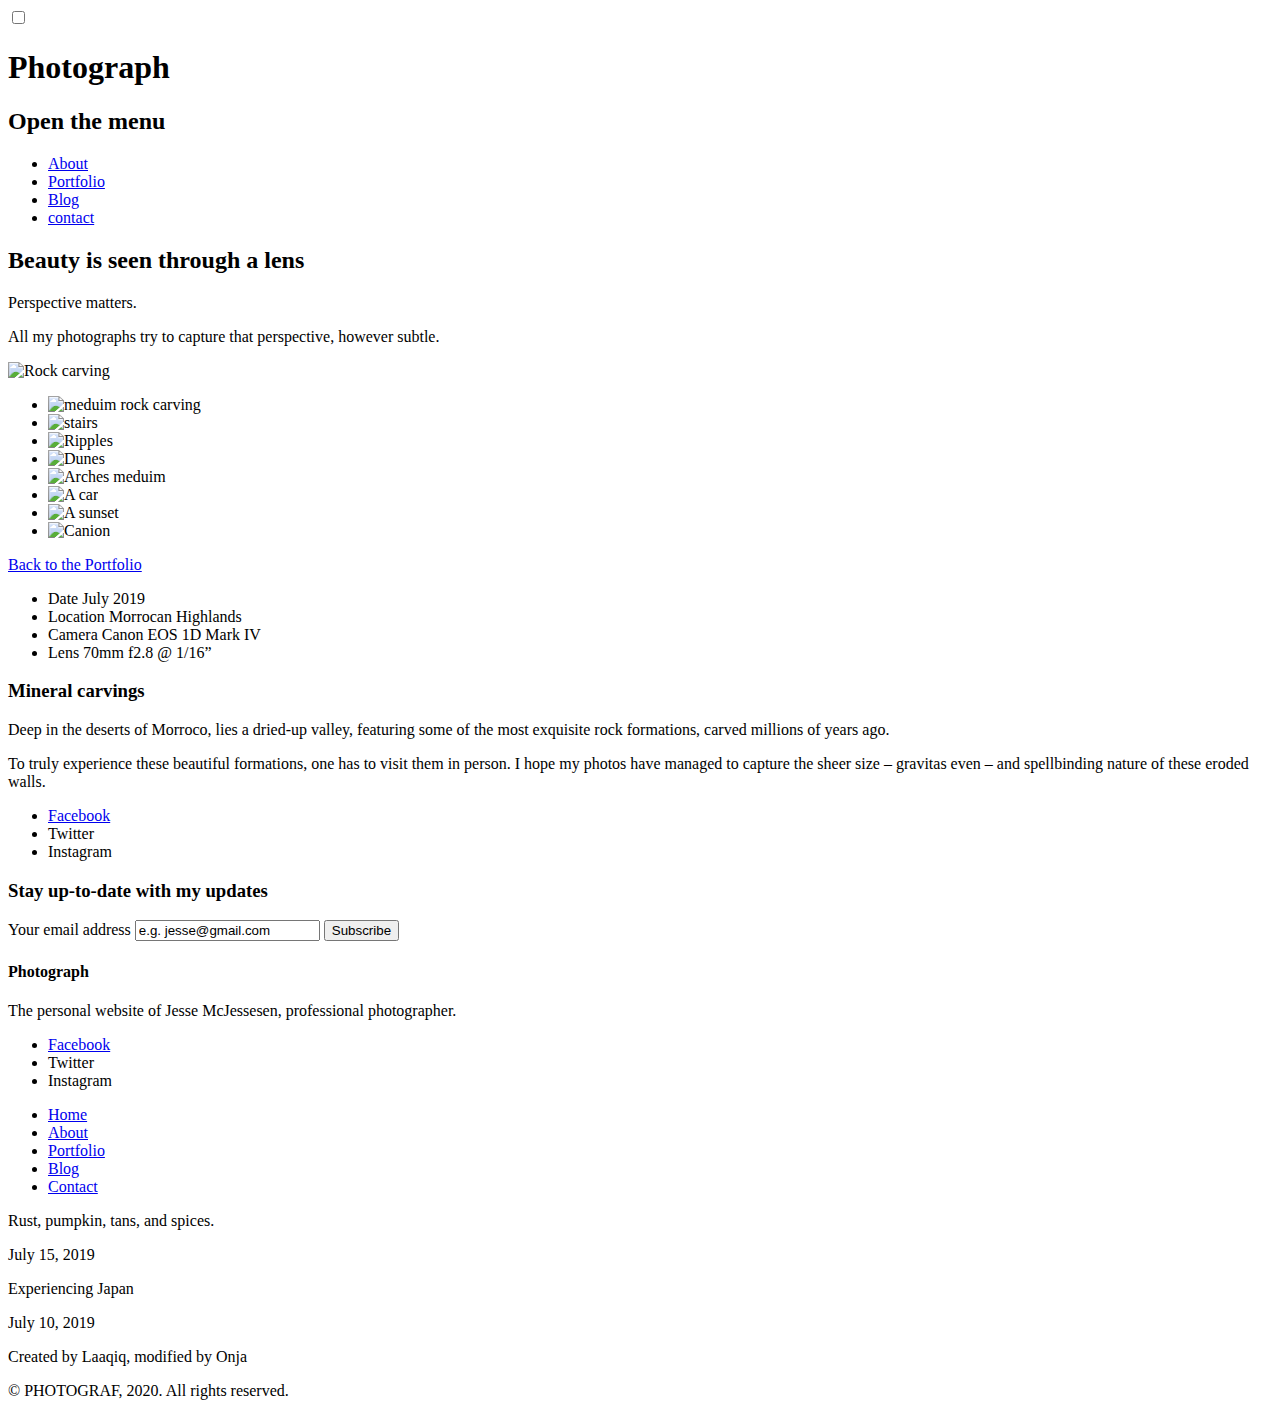
==== index.html @ 86ddbd5a "Put the html contents in order to build the photograph website" ====
<!DOCTYPE html>
<html lang="en">

<head>
  <meta charset="UTF-8">
  <meta name="viewport" content="width=device-width, initial-scale=1.0">
  <link rel="stylesheet" href="webroot/css/index.css">
  <title>Front end finals</title>
</head>

<body>
  <input type="checkbox" id="Checkbox_menu" class="Checkbox_menu">
  <header>
    <div class=" container header-container">
      <h1 class="heading1">Photograph</h1>
      <nav class="navigation">
        <h2 class="header-heading2">
          <label for="menu-checkbox" class="icon icon-menu">
            <span class="header-menu">Open the menu</span>
          </label>
        </h2>
        <ul class="list header-list">
          <li class="items header-items"><a class="link headr_link" href="/about">About</a></li>
          <li class="items header-items"><a class="link headr_link" href="/potfolio">Portfolio</a></li>
          <li class="items header-items"><a class="link headr_link" href="/blog">Blog</a></li>
          <li class="items header-items"><a class="link headr_link" href="/contact">contact</a></li>
        </ul>
      </nav>
    </div>
  </header>
  <main>
    <header class="mastheader">
      <div class="container mastheader-container">
        <div class="contents-wrapper">
          <h2>Beauty is seen through a lens</h2>
          <p>Perspective matters.</p>
          <p>All my photographs try to capture that perspective, however subtle.</p>
        </div>
        <div class="picture-container">
          <div class="large-img-wrapper">
            <img class="large-image" src="./images/rock_carvings_lg.jpg" alt="Rock carving">
          </div>
           <ul class="list images-list">
            <li class="items images-items">
              <img src="./images/rock_carvings_md.jpg" alt="meduim rock carving">
            </li>
            <li class="items images-items">
              <img src="./images/stairs_md.jpg" alt="stairs">
            </li>
            <li class="items images-items">
              <img src="./images/ripples_md.jpg" alt="Ripples">
            </li>
            <li class="items images-items">
              <img src="./images/dunes_md.jpg" alt="Dunes">
            </li>
            <li class="items images-items">
              <img src="./images/arches_md.jpg" alt="Arches meduim">
            </li>
            <li class="items images-items">
              <img src="./images/car_md.jpg" alt="A car">
            </li>
            <li class="items images-items">
              <img src="./images/sunset_md.jpg" alt="A sunset">
            </li>
            <li class="items images-items">
              <img src="./images/canyon_md.jpg" alt="Canion">
            </li>
          </ul>
        </div>
        <p class="link-container"><a class="link link-path" href="/back-to-the-portfolio">Back to the Portfolio</a></p>
      </div>
    </header>
    <article class="feature">
      <div class="container features-container">
        <nav class="navigation features-navigation">
          <ul class="list features-list">
            <li class="items features-items">
              <span class="span-title">Date</span>
              <span class="span-desc">July 2019</span>
            </li>
            <li class="items features-items">
              <span class="span-title">Location</span>
              <span class="span-desc">Morrocan Highlands</span>
            </li>
            <li class="items features-items">
              <span class="span-title">Camera</span>
              <span class="span-desc">Canon EOS 1D Mark IV</span>
            </li>
            <li class="items features-items">
              <span class="span-title">Lens</span>
              <span class="span-desc">70mm f2.8 @ 1/16”</span>
            </li>
          </ul>
        </nav>
        <div class="contents--wrapper">
          <h3 class="heading3 feature-heading3">
            Mineral carvings
          </h3>
          </header>
          <p class="summary">
            Deep in the deserts of Morroco, lies a dried-up valley, featuring some of the most exquisite rock
            formations, carved millions of years ago.
          </p>
          <p class="desc">To truly experience these beautiful formations, one has to visit them in person. I hope my
            photos have managed to capture the sheer size – gravitas even – and spellbinding nature of these eroded
            walls.</p>
        </div>
        <nav class="navigation navigation-icons">
          <ul class="list list-icons">
            <li class="items items-icons"><a class="link link-icons" href="/facebook">Facebook</a></li>
            <li class="items items-icons"><a class="link link-icons" href="/twitter"></a>Twitter</li>
            <li class="items items-icons"><a class="link link-icons" href="Instagram"></a>Instagram</li>
          </ul>
        </nav>
      </div>
    </article>
    <article class="newsletter">
      <div class="container newsletter-container">
        <div class="newsletter-contents-wrapper">
          <h3 class="heading3 heading3-newsletter">Stay up-to-date
            with my updates</h3>
          <form action="contact" class="form">
            <label for="email" class="email-label">Your email address</label>
            <input type="text" value="e.g. jesse@gmail.com" id="email" class="email-input">
            <button class="submit" class="subscribe-form"> Subscribe</button>
          </form>  
        </div>
        <div class="photograph-wrapper">
           <h4 class="heading4">Photograph</h4>
           <p class="photograph-desc">The personal website of Jesse McJessesen, professional photographer.</p>
           <nav class="navigation navigation-icons">
            <ul class="list list-icons">
              <li class="items items-icons"><a class="link link-icons" href="/facebook">Facebook</a></li>
              <li class="items items-icons"><a class="link link-icons" href="/twitter"></a>Twitter</li>
              <li class="items items-icons"><a class="link link-icons" href="Instagram"></a>Instagram</li>
            </ul>
          </nav>
        </div>
        <nav class="navigation navigation-history">
          <ul class="list list-history">
            <li class="items items-history"><a class="link link-history" href="/">Home</a></li>
            <li class="items items-history"><a class="link link-history" href="/about">About</a></li>
            <li class="items items-history"><a class="link link-history" href="/portfolio">Portfolio</a></li>
            <li class="items items-history"><a class="link link-history" href="/blog">Blog</a></li>
            <li class="items items-history"><a class="link link-history" href="/contact">Contact</a></li>
          </ul>
        </nav>
        <div class="profile-container">
          <div class="profile profile-contents-first">
            <p class="profile-desc">Rust, pumpkin, tans, and spices.</p>
            <span class="profile-date">July 15, 2019</span>
          </div>
          <div class="profile profile-contents-sec">
            <p class="profile-desc">Experiencing Japan</p>
            <span class="profile-date">July 10, 2019</span>
          </div>
        </div>
      </div>
    </article>
  </main>
  <footer>
    <p class="footer-desc">Created by Laaqiq, modified by Onja</p>
    <p class="copy-write">© PHOTOGRAF, 2020. All rights reserved.</p>
  </footer>
</body>

</html>
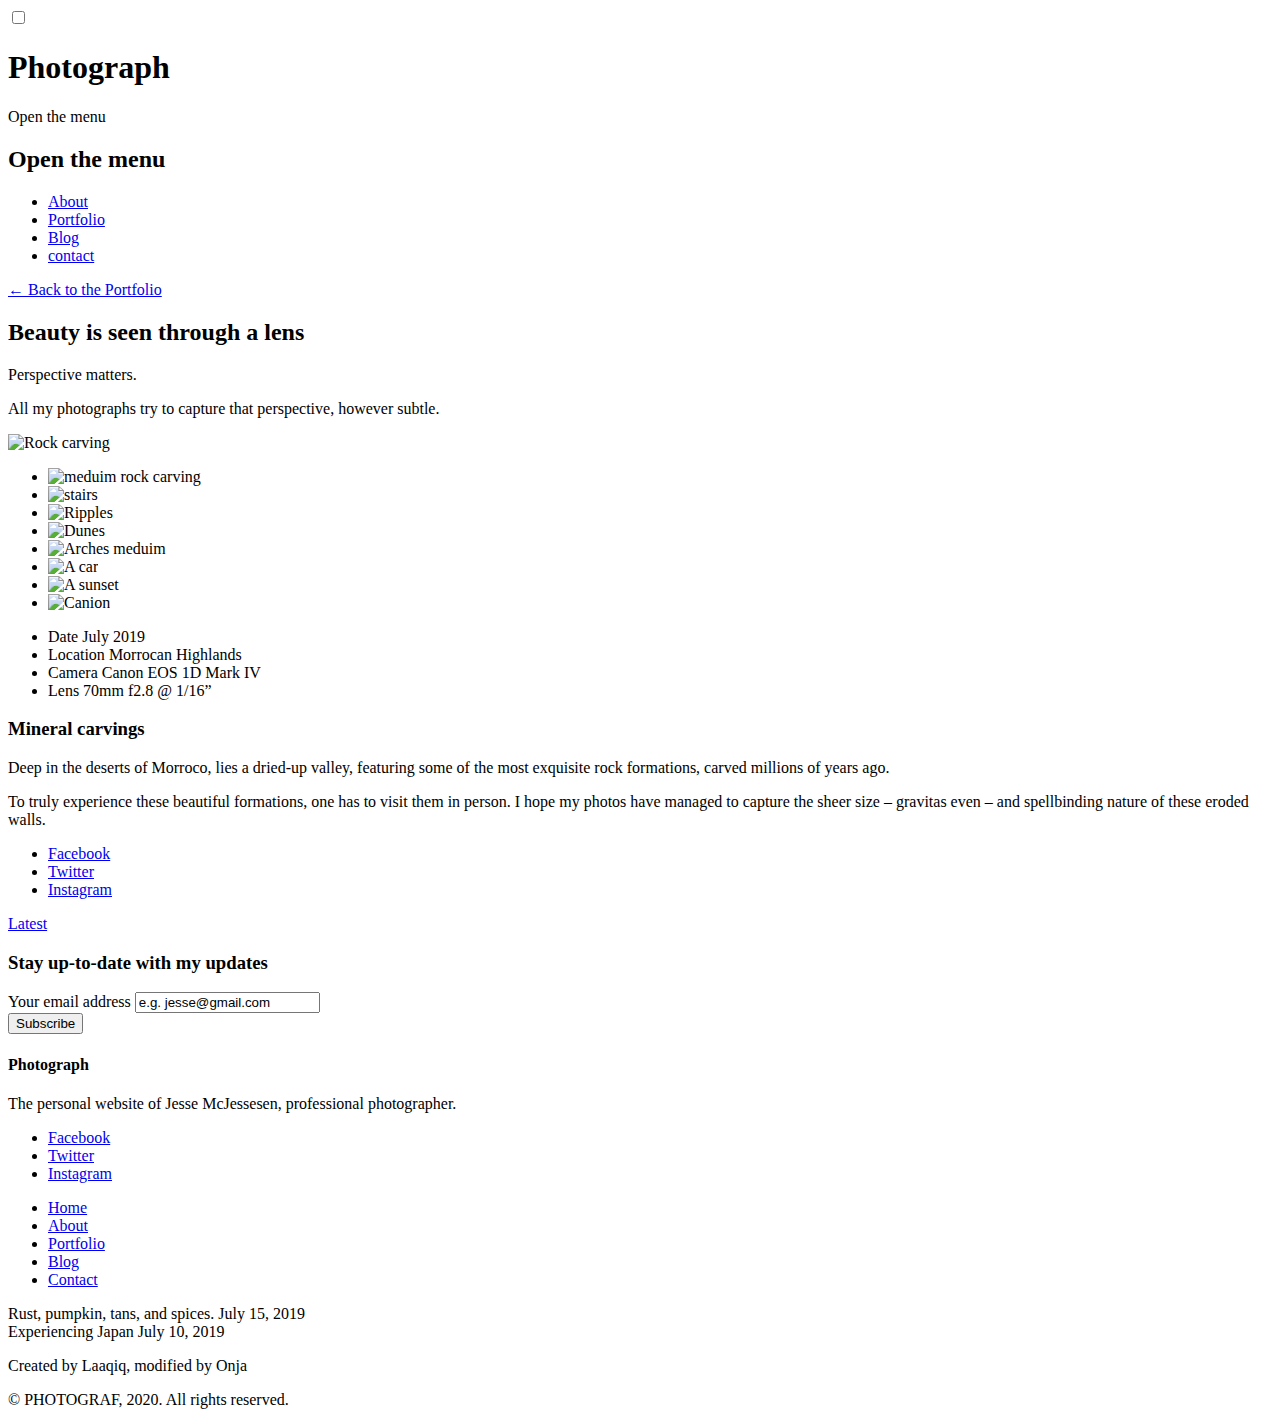
==== commit 6daa4ce0: "I modified some classes names in order to make it better" ====
--- a/index.html
+++ b/index.html
@@ -4,16 +4,21 @@
 <head>
   <meta charset="UTF-8">
   <meta name="viewport" content="width=device-width, initial-scale=1.0">
-  <link rel="stylesheet" href="webroot/css/index.css">
+  <link rel="stylesheet" href="./css/index.css">
   <title>Front end finals</title>
 </head>
 
 <body>
-  <input type="checkbox" id="Checkbox_menu" class="Checkbox_menu">
-  <header>
+  <input type="checkbox" id="menu-checkbox" class="checkbox-menu">
+  <header class="header">
     <div class=" container header-container">
       <h1 class="heading1">Photograph</h1>
-      <nav class="navigation">
+      <div class="menu-container">
+        <label for="menu-checkbox" class="icon icon-menu">
+          <span class="header-menu">Open the menu</span>
+        </label>
+      </div>
+      <nav class="navigation navigation-menu">
         <h2 class="header-heading2">
           <label for="menu-checkbox" class="icon icon-menu">
             <span class="header-menu">Open the menu</span>
@@ -32,7 +37,9 @@
     <header class="mastheader">
       <div class="container mastheader-container">
         <div class="contents-wrapper">
-          <h2>Beauty is seen through a lens</h2>
+          <p class="link-container"><a class="link link-path" href="/back-to-the-portfolio">← Back to the Portfolio</a>
+          </p>
+          <h2 class="heading2">Beauty is seen through a lens</h2>
           <p>Perspective matters.</p>
           <p>All my photographs try to capture that perspective, however subtle.</p>
         </div>
@@ -40,34 +47,33 @@
           <div class="large-img-wrapper">
             <img class="large-image" src="./images/rock_carvings_lg.jpg" alt="Rock carving">
           </div>
-           <ul class="list images-list">
+          <ul class="list images-list">
             <li class="items images-items">
-              <img src="./images/rock_carvings_md.jpg" alt="meduim rock carving">
+              <img class="img-carvings" src="./images/rock_carvings_md.jpg" alt="meduim rock carving">
             </li>
             <li class="items images-items">
-              <img src="./images/stairs_md.jpg" alt="stairs">
+              <img class="img-stairs" src="./images/stairs_md.jpg" alt="stairs">
             </li>
             <li class="items images-items">
-              <img src="./images/ripples_md.jpg" alt="Ripples">
+              <img class="img-ripples" src="./images/ripples_md.jpg" alt="Ripples">
             </li>
             <li class="items images-items">
-              <img src="./images/dunes_md.jpg" alt="Dunes">
+              <img class="img-dunes" src="./images/dunes_md.jpg" alt="Dunes">
             </li>
             <li class="items images-items">
-              <img src="./images/arches_md.jpg" alt="Arches meduim">
+              <img class="img-arches" src="./images/arches_md.jpg" alt="Arches meduim">
             </li>
             <li class="items images-items">
-              <img src="./images/car_md.jpg" alt="A car">
+              <img class="img-car" src="./images/car_md.jpg" alt="A car">
             </li>
             <li class="items images-items">
-              <img src="./images/sunset_md.jpg" alt="A sunset">
+              <img class="img-sunset" src="./images/sunset_md.jpg" alt="A sunset">
             </li>
             <li class="items images-items">
-              <img src="./images/canyon_md.jpg" alt="Canion">
+              <img class="img-canyon" src="./images/canyon_md.jpg" alt="Canion">
             </li>
           </ul>
         </div>
-        <p class="link-container"><a class="link link-path" href="/back-to-the-portfolio">Back to the Portfolio</a></p>
       </div>
     </header>
     <article class="feature">
@@ -92,47 +98,63 @@
             </li>
           </ul>
         </nav>
-        <div class="contents--wrapper">
-          <h3 class="heading3 feature-heading3">
-            Mineral carvings
-          </h3>
-          </header>
-          <p class="summary">
-            Deep in the deserts of Morroco, lies a dried-up valley, featuring some of the most exquisite rock
-            formations, carved millions of years ago.
-          </p>
-          <p class="desc">To truly experience these beautiful formations, one has to visit them in person. I hope my
-            photos have managed to capture the sheer size – gravitas even – and spellbinding nature of these eroded
-            walls.</p>
+        <div class="features-wrapper">
+          <div class="contents--wrapper">
+            <h3 class="heading3 feature-heading3">
+              Mineral carvings
+            </h3>
+            </header>
+            <p class="summary">
+              Deep in the deserts of Morroco, lies a dried-up valley, featuring some of the most exquisite rock
+              formations, carved millions of years ago.
+            </p>
+            <p class="desc">To truly experience these beautiful formations, one has to visit them in person. I hope my
+              photos have managed to capture the sheer size – gravitas even – and spellbinding nature of these eroded
+              walls.</p>
+          </div>
+          <nav class="navigation navigation-icons">
+            <ul class="list list-icons">
+              <li class="items items-icons"><a class="link link-icons link-icons-facebook" href="/facebook">Facebook</a>
+              </li>
+              <li class="items items-icons"><a class="link link-icons link-icons-twitter" href="/twitter">Twitter</a>
+              </li>
+              <li class="items items-icons"><a class="link link-icons link-icons-instagram"
+                  href="Instagram">Instagram</a></li>
+            </ul>
+          </nav>
         </div>
-        <nav class="navigation navigation-icons">
-          <ul class="list list-icons">
-            <li class="items items-icons"><a class="link link-icons" href="/facebook">Facebook</a></li>
-            <li class="items items-icons"><a class="link link-icons" href="/twitter"></a>Twitter</li>
-            <li class="items items-icons"><a class="link link-icons" href="Instagram"></a>Instagram</li>
-          </ul>
-        </nav>
       </div>
     </article>
     <article class="newsletter">
-      <div class="container newsletter-container">
-        <div class="newsletter-contents-wrapper">
-          <h3 class="heading3 heading3-newsletter">Stay up-to-date
-            with my updates</h3>
+      <div class="newsletter-contents-wrapper">
+        <div class="newsletter-container">
+          <div class="newsletter-header-contents">
+            <p class="latest-wrapper"><a class="link latest-link" href="latest">Latest</a></p>
+            <h3 class="heading3 heading3-newsletter">Stay up-to-date
+              with my updates</h3>
+          </div>
           <form action="contact" class="form">
-            <label for="email" class="email-label">Your email address</label>
-            <input type="text" value="e.g. jesse@gmail.com" id="email" class="email-input">
-            <button class="submit" class="subscribe-form"> Subscribe</button>
-          </form>  
+            <div class="form-contents">
+              <label for="email" class="email-label">Your email address</label>
+              <input type="text" value="e.g. jesse@gmail.com" id="email" class="email-input">
+            </div>
+            <button type="submit" class="subscribe-form"> Subscribe</button>
+          </form>
         </div>
+      </div>
+      <div class="newsletter-container newsletter-container-contents">
         <div class="photograph-wrapper">
-           <h4 class="heading4">Photograph</h4>
-           <p class="photograph-desc">The personal website of Jesse McJessesen, professional photographer.</p>
-           <nav class="navigation navigation-icons">
+          <h4 class="heading4">Photograph</h4>
+          <p class="photograph-desc">The personal website of Jesse McJessesen, professional photographer.</p>
+          <nav class="navigation navigation-icons">
             <ul class="list list-icons">
-              <li class="items items-icons"><a class="link link-icons" href="/facebook">Facebook</a></li>
-              <li class="items items-icons"><a class="link link-icons" href="/twitter"></a>Twitter</li>
-              <li class="items items-icons"><a class="link link-icons" href="Instagram"></a>Instagram</li>
+              <li class="items items-icons"><a class="link link-icons link-icons-facebook" href="/facebook">Facebook</a>
+              </li>
+              <li class="items items-icons"><a class="link link-icons link-icons-twitter" href="/twitter">Twitter</a>
+              </li>
+              <li class="items items-icons"><a class="link link-icons link-icons-instagram"
+                  href="Instagram">Instagram</a>
+              </li>
             </ul>
           </nav>
         </div>
@@ -147,11 +169,11 @@
         </nav>
         <div class="profile-container">
           <div class="profile profile-contents-first">
-            <p class="profile-desc">Rust, pumpkin, tans, and spices.</p>
+            <span class="profile-desc profile-desc-woman">Rust, pumpkin, tans, and spices.</span>
             <span class="profile-date">July 15, 2019</span>
           </div>
           <div class="profile profile-contents-sec">
-            <p class="profile-desc">Experiencing Japan</p>
+            <span class="profile-desc profile-desc-arches">Experiencing Japan</span>
             <span class="profile-date">July 10, 2019</span>
           </div>
         </div>
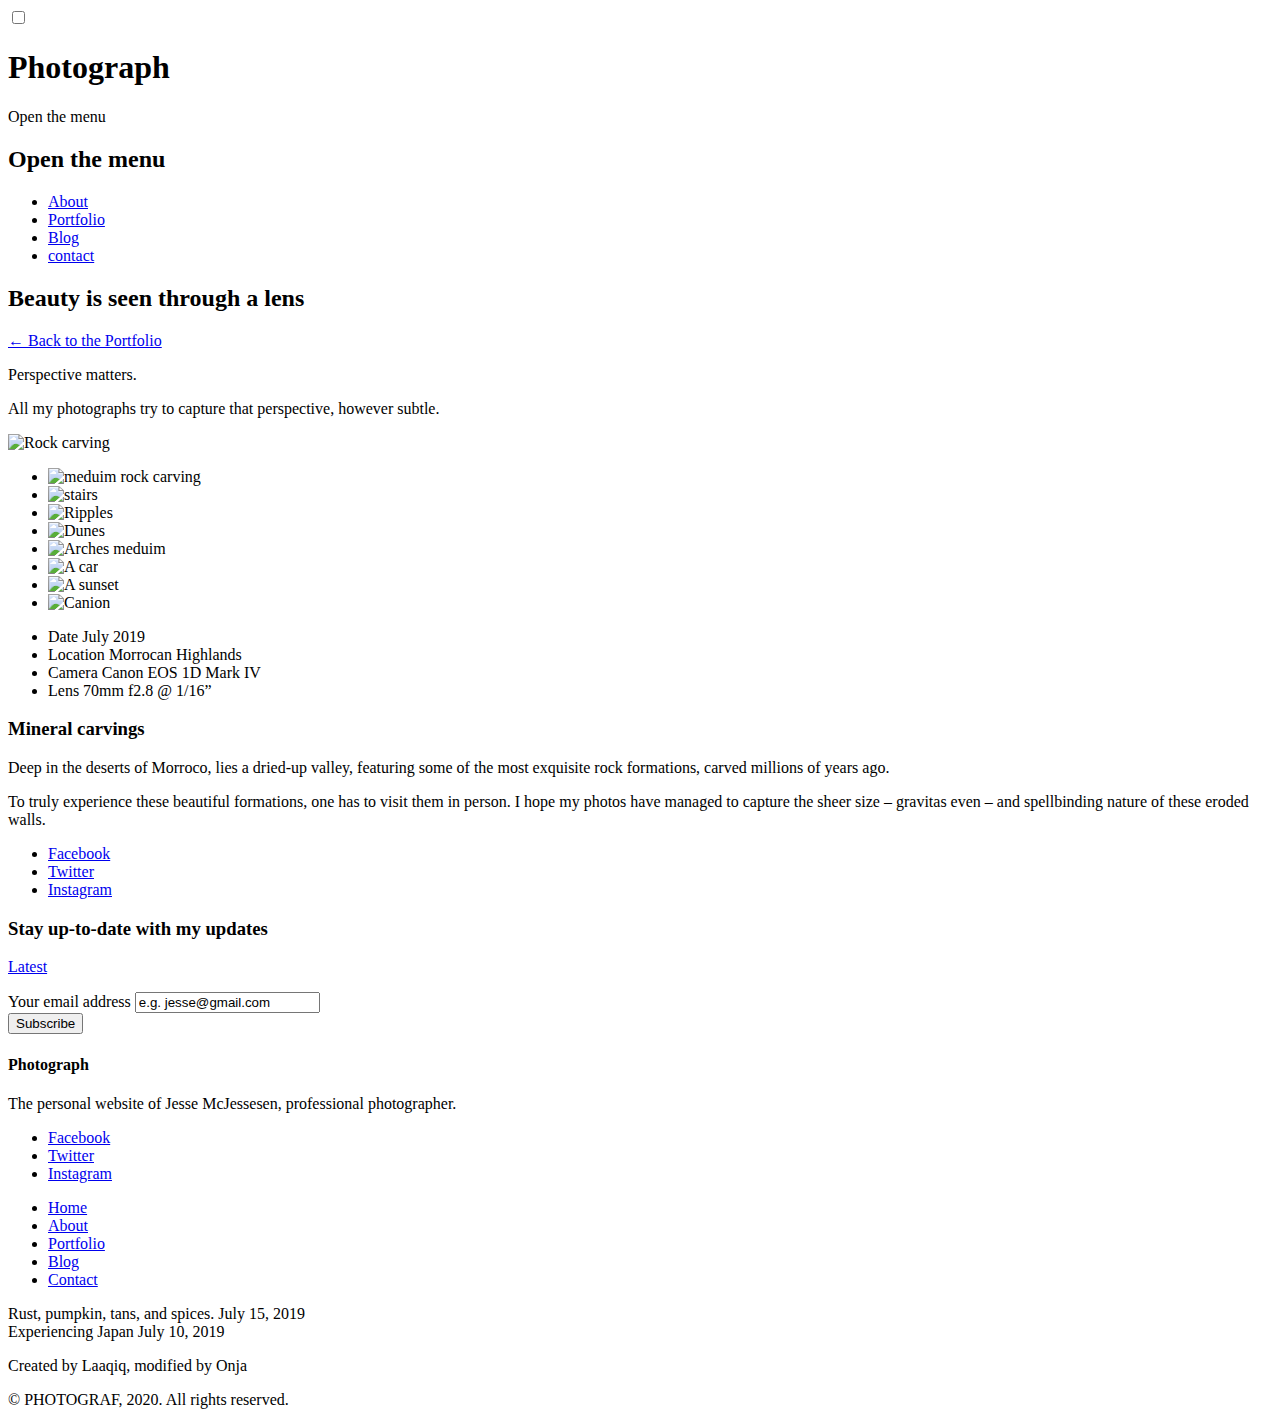
==== commit 9c10a792: "I modified classes name with BEM method" ====
--- a/index.html
+++ b/index.html
@@ -5,184 +5,313 @@
   <meta charset="UTF-8">
   <meta name="viewport" content="width=device-width, initial-scale=1.0">
   <link rel="stylesheet" href="./css/index.css">
-  <title>Front end finals</title>
+  <title>Photograph</title>
 </head>
 
 <body>
-  <input type="checkbox" id="menu-checkbox" class="checkbox-menu">
-  <header class="header">
-    <div class=" container header-container">
-      <h1 class="heading1">Photograph</h1>
-      <div class="menu-container">
-        <label for="menu-checkbox" class="icon icon-menu">
-          <span class="header-menu">Open the menu</span>
+  <input type="checkbox" 
+         id="menu-checkbox" 
+         class="photograph--checkbox--menu"
+  >
+  <header class="photograph_header">
+    <div class="photograph_header--container">
+      <h1 class="photograph__heading1">
+        Photograph
+      </h1>
+      <div class="photograph--menu--container">
+        <label for="menu-checkbox" class="photograph--icon photograph--icon--menu">
+          <span class="photograph_header--menu">
+            Open the menu
+          </span>
         </label>
       </div>
-      <nav class="navigation navigation-menu">
-        <h2 class="header-heading2">
-          <label for="menu-checkbox" class="icon icon-menu">
-            <span class="header-menu">Open the menu</span>
+      <nav class="photograph__navigation photograph__navigation--menu">
+        <h2 class="photograph_header__heading2">
+          <label for="menu-checkbox" class="photograph--icon photograph__icon--menu">
+            <span class="photograph_header--menu">
+              Open the menu
+            </span>
           </label>
         </h2>
-        <ul class="list header-list">
-          <li class="items header-items"><a class="link headr_link" href="/about">About</a></li>
-          <li class="items header-items"><a class="link headr_link" href="/potfolio">Portfolio</a></li>
-          <li class="items header-items"><a class="link headr_link" href="/blog">Blog</a></li>
-          <li class="items header-items"><a class="link headr_link" href="/contact">contact</a></li>
+        <ul class="photograph__list photograph_header__list">
+          <li class="photograph__items photograph_header__items">
+            <a class="photograph__link photograph_header__link" href="/about">
+              About
+            </a>
+          </li>
+          <li class="photograph__items photograph_header__items">
+            <a class="photograph__link photograph_header__link" href="/potfolio">
+              Portfolio
+            </a>
+          </li>
+          <li class="photograph__items photograph_header__items">
+            <a class="photograph__link photograph_header__link" href="/blog">
+              Blog
+            </a>
+          </li>
+          <li class="photograph__items photograph_header__items">
+            <a class="photograph__link photograph_header__link" href="/contact">
+              contact
+            </a>
+          </li>
         </ul>
       </nav>
     </div>
   </header>
   <main>
-    <header class="mastheader">
-      <div class="container mastheader-container">
-        <div class="contents-wrapper">
-          <p class="link-container"><a class="link link-path" href="/back-to-the-portfolio">← Back to the Portfolio</a>
+    <header class="photograph--mastheader">
+      <div class="photograph--container photograph--mastheader--container">
+        <div class="photograph--mastheader--wrapper">
+          <div class="photograph--mastheader--sub-wrapper">
+            <h2 class="photograph__heading2 photograph__heading2--mastheader">Beauty is seen through a lens</h2>
+            <p class="photograph--mastheader__link--wrapper">
+              <a class="photograph--mastheader__link photograph--mastheader__link" href="/back-to-the-portfolio">← Back to
+                the Portfolio
+              </a>
+          </div>
+          <p>
+            Perspective matters.
           </p>
-          <h2 class="heading2">Beauty is seen through a lens</h2>
-          <p>Perspective matters.</p>
-          <p>All my photographs try to capture that perspective, however subtle.</p>
-        </div>
-        <div class="picture-container">
-          <div class="large-img-wrapper">
-            <img class="large-image" src="./images/rock_carvings_lg.jpg" alt="Rock carving">
-          </div>
-          <ul class="list images-list">
-            <li class="items images-items">
-              <img class="img-carvings" src="./images/rock_carvings_md.jpg" alt="meduim rock carving">
-            </li>
-            <li class="items images-items">
-              <img class="img-stairs" src="./images/stairs_md.jpg" alt="stairs">
-            </li>
-            <li class="items images-items">
-              <img class="img-ripples" src="./images/ripples_md.jpg" alt="Ripples">
-            </li>
-            <li class="items images-items">
-              <img class="img-dunes" src="./images/dunes_md.jpg" alt="Dunes">
-            </li>
-            <li class="items images-items">
-              <img class="img-arches" src="./images/arches_md.jpg" alt="Arches meduim">
-            </li>
-            <li class="items images-items">
-              <img class="img-car" src="./images/car_md.jpg" alt="A car">
-            </li>
-            <li class="items images-items">
-              <img class="img-sunset" src="./images/sunset_md.jpg" alt="A sunset">
-            </li>
-            <li class="items images-items">
-              <img class="img-canyon" src="./images/canyon_md.jpg" alt="Canion">
+          <p>
+            All my photographs try to capture that perspective, however subtle.
+          </p>
+        </div>
+        <div class="photograph__picture--container">
+          <div class="photograph__img--large--wrapper">
+            <img class="photograph__img--large" 
+                 src="./images/rock_carvings_lg.jpg" 
+                 alt="Rock carving"
+            >
+          </div>
+          <ul class="photograph__list photograph__img__list">
+            <li class="photograph__items photograph__img__items">
+              <img class="photograph__img--carvings" 
+                   src="./images/rock_carvings_md.jpg" 
+                   alt="meduim rock carving"
+              >
+            </li>
+            <li class="photograph__items photograph__img__items">
+              <img class="photograph__img--stairs" 
+                   src="./images/stairs_md.jpg" 
+                   alt="stairs"
+              >
+            </li>
+            <li class="photograph__items photograph__img__items">
+              <img class="photograph__img--ripples" 
+                   src="./images/ripples_md.jpg" 
+                   alt="Ripples"
+              >
+            </li>
+            <li class="photograph__items photograph__img__items">
+              <img class="photograph__img--dunes" 
+                   src="./images/dunes_md.jpg" 
+                   alt="Dunes"
+              >
+            </li>
+            <li class="photograph__items photograph__img__items">
+              <img class="photograph__img--arches" 
+                   src="./images/arches_md.jpg" 
+                   alt="Arches meduim"
+              >
+            </li>
+            <li class="photograph__items photograph__img__items">
+              <img class="photograph__img--car" 
+                   src="./images/car_md.jpg" 
+                   alt="A car"
+              >
+            </li>
+            <li class="photograph__items photograph__img__items">
+              <img class="photograph__img--sunset" 
+                   src="./images/sunset_md.jpg" 
+                   alt="A sunset"
+              >
+            </li>
+            <li class="photograph__items photograph__img__items">
+              <img class="photograph__img--canyon" 
+                   src="./images/canyon_md.jpg" 
+                   alt="Canion"
+              >
             </li>
           </ul>
         </div>
       </div>
     </header>
-    <article class="feature">
-      <div class="container features-container">
-        <nav class="navigation features-navigation">
-          <ul class="list features-list">
-            <li class="items features-items">
-              <span class="span-title">Date</span>
-              <span class="span-desc">July 2019</span>
-            </li>
-            <li class="items features-items">
-              <span class="span-title">Location</span>
-              <span class="span-desc">Morrocan Highlands</span>
-            </li>
-            <li class="items features-items">
-              <span class="span-title">Camera</span>
-              <span class="span-desc">Canon EOS 1D Mark IV</span>
-            </li>
-            <li class="items features-items">
-              <span class="span-title">Lens</span>
-              <span class="span-desc">70mm f2.8 @ 1/16”</span>
-            </li>
-          </ul>
-        </nav>
-        <div class="features-wrapper">
-          <div class="contents--wrapper">
-            <h3 class="heading3 feature-heading3">
+    <article class="photograph--features">
+      <div class="photograph--container photograph--features--container">
+        <ul class="photograph__list photograph--features__list">
+          <li class="photograph__items photograph--features__items">
+            <span class="photograph--features__span--title">Date</span>
+            <span class="photograph--features__span--desc">July 2019</span>
+          </li>
+          <li class="photograph__items photograph--features__items">
+            <span class="photograph--features__span--title">Location</span>
+            <span class="photograph--features__span--desc">Morrocan Highlands</span>
+          </li>
+          <li class="photograph__items photograph--features__items">
+            <span class="photograph--features__span--title">Camera</span>
+            <span class="photograph--features__span--desc">Canon EOS 1D Mark IV</span>
+          </li>
+          <li class="photograph__items photograph--features__items">
+            <span class="photograph--features__span--title">Lens</span>
+            <span class="photograph--features__span--desc">70mm f2.8 @ 1/16”</span>
+          </li>
+        </ul>
+        <div class="photograph--features--wrapper">
+          <div class="photograph--features--contents--wrapper">
+            <h3 class="photograph__heading3 photograph--features--heading3">
               Mineral carvings
             </h3>
-            </header>
-            <p class="summary">
+            <p class="photograph--features--summary">
               Deep in the deserts of Morroco, lies a dried-up valley, featuring some of the most exquisite rock
               formations, carved millions of years ago.
             </p>
-            <p class="desc">To truly experience these beautiful formations, one has to visit them in person. I hope my
+            <p class="photograph--features--desc">To truly experience these beautiful formations, one has to visit them
+              in person. I hope my
               photos have managed to capture the sheer size – gravitas even – and spellbinding nature of these eroded
-              walls.</p>
-          </div>
-          <nav class="navigation navigation-icons">
-            <ul class="list list-icons">
-              <li class="items items-icons"><a class="link link-icons link-icons-facebook" href="/facebook">Facebook</a>
-              </li>
-              <li class="items items-icons"><a class="link link-icons link-icons-twitter" href="/twitter">Twitter</a>
-              </li>
-              <li class="items items-icons"><a class="link link-icons link-icons-instagram"
-                  href="Instagram">Instagram</a></li>
+              walls.
+            </p>
+          </div>
+          <nav class="photograph__navigation photograph__nav--icons">
+            <ul class="photograph__list photograph__list--icons photograph--features__list--icons">
+              <li class="photograph__items photograph__items--icons">
+                <a class="photograph__link photograph__link--icons photograph__link--icons--facebook"
+                  href="/facebook">Facebook
+                </a>
+              </li>
+              <li class="photograph__items photograph__items--icons">
+                <a class="photograph__link photograph__link--icons photograph__link--icons--twitter"
+                  href="/twitter">
+                  Twitter
+                </a>
+              </li>
+              <li class="photograph__items photograph__items--icons">
+                <a class="photograph__link photograph__link--icons photograph__link--icons--instagram"
+                  href="Instagram">Instagram
+                </a>
+              </li>
             </ul>
           </nav>
         </div>
       </div>
     </article>
-    <article class="newsletter">
-      <div class="newsletter-contents-wrapper">
-        <div class="newsletter-container">
-          <div class="newsletter-header-contents">
-            <p class="latest-wrapper"><a class="link latest-link" href="latest">Latest</a></p>
-            <h3 class="heading3 heading3-newsletter">Stay up-to-date
-              with my updates</h3>
-          </div>
-          <form action="contact" class="form">
-            <div class="form-contents">
-              <label for="email" class="email-label">Your email address</label>
-              <input type="text" value="e.g. jesse@gmail.com" id="email" class="email-input">
+    <article class="photograph--newsletter">
+      <div class="photograph--newsletter--contents--wrapper">
+        <div class="photograph--newsletter--container">
+          <div class="photograph--newsletter--header--contents">
+            <h3 class="photograph__heading3 photograph__heading3--newsletter">
+              Stay up-to-date
+              with my updates
+            </h3>
+            <p class="photograph--latest--wrapper">
+              <a class="photograph__link photograph__link--latest" href="latest">
+                Latest
+              </a>
+            </p>
+          </div>
+          <form action="contact" class="photograph__form">
+            <div class="photograph__form--contents">
+              <label for="email" class="photograph__label--email">Your email address
+              </label>
+              <input 
+                type="text" 
+                value="e.g. jesse@gmail.com" 
+                id="photograph__email" 
+                class="photograph__email__input"
+              >
             </div>
-            <button type="submit" class="subscribe-form"> Subscribe</button>
+            <button type="submit" class="photograph__form--subscribe">      Subscribe
+            </button>
           </form>
         </div>
       </div>
-      <div class="newsletter-container newsletter-container-contents">
-        <div class="photograph-wrapper">
-          <h4 class="heading4">Photograph</h4>
-          <p class="photograph-desc">The personal website of Jesse McJessesen, professional photographer.</p>
-          <nav class="navigation navigation-icons">
-            <ul class="list list-icons">
-              <li class="items items-icons"><a class="link link-icons link-icons-facebook" href="/facebook">Facebook</a>
-              </li>
-              <li class="items items-icons"><a class="link link-icons link-icons-twitter" href="/twitter">Twitter</a>
-              </li>
-              <li class="items items-icons"><a class="link link-icons link-icons-instagram"
-                  href="Instagram">Instagram</a>
+      <div class="photograph--newsletter--container photograph--newsletter--container--contents">
+        <div class="photograph--newsletter--wrapper">
+          <h4 class="photograph__heading4">
+            Photograph
+          </h4>
+          <p class="photograph--newsletter--desc">
+            The personal website of Jesse McJessesen, professional photographer.
+          </p>
+          <nav class="photograph__navigation photograph__nav--icons">
+            <ul class="photograph__list photograph__list--icons">
+              <li class="photograph__items photograph__items--icons">
+                <a class="photograph__link photograph__link--icons photograph__link--icons--facebook"
+                  href="/facebook">Facebook
+                </a>
+              </li>
+              <li class="photograph__items photograph__items--icons">
+                <a class="photograph__link photograph__link--icons photograph__link--icons--twitter"
+                  href="/twitter">
+                  Twitter
+                </a>
+              </li>
+              <li class="photograph__items photograph__items--icons">
+                <a class="photograph__link photograph__link--icons photograph__link--icons--instagram"
+                  href="Instagram">Instagram
+                </a>
               </li>
             </ul>
           </nav>
         </div>
-        <nav class="navigation navigation-history">
-          <ul class="list list-history">
-            <li class="items items-history"><a class="link link-history" href="/">Home</a></li>
-            <li class="items items-history"><a class="link link-history" href="/about">About</a></li>
-            <li class="items items-history"><a class="link link-history" href="/portfolio">Portfolio</a></li>
-            <li class="items items-history"><a class="link link-history" href="/blog">Blog</a></li>
-            <li class="items items-history"><a class="link link-history" href="/contact">Contact</a></li>
+        <nav class="photograph__navigation photograph__navigation--newsletter">
+          <ul class="photograph__list photograph__list--newsletter">
+            <li class="photograph__items photograph__items--newsletter">
+              <a class="photograph__link photograph__link--newsletter" href="/">
+                Home
+              </a>
+            </li>
+            <li class="photograph__items photograph__items--newsletter">
+              <a class="photograph__link photograph__link--newsletter" href="/about">
+                About
+              </a>
+            </li>
+            <li class="photograph__items photograph__items--newsletter">
+              <a class="photograph__link photograph__link--newsletter" href="/portfolio">
+                Portfolio
+              </a>
+            </li>
+            <li class="photograph__items photograph__items--newsletter">
+              <a class="photograph__link photograph__link--newsletter" href="/blog">
+                Blog
+              </a>
+            </li>
+            <li class="photograph__items photograph__items--newsletter">
+              <a class="photograph__link photograph__link--newsletter" href="/contact">
+                Contact
+              </a>
+            </li>
           </ul>
         </nav>
-        <div class="profile-container">
-          <div class="profile profile-contents-first">
-            <span class="profile-desc profile-desc-woman">Rust, pumpkin, tans, and spices.</span>
-            <span class="profile-date">July 15, 2019</span>
-          </div>
-          <div class="profile profile-contents-sec">
-            <span class="profile-desc profile-desc-arches">Experiencing Japan</span>
-            <span class="profile-date">July 10, 2019</span>
+        <div class="photograph--profile--container">
+          <div class="photograph--profile photograph--profile--wrapper">
+            <span class="photograph--profile--desc photograph--profile--desc--woman">
+              Rust, pumpkin, tans, and spices.
+            </span>
+            <span class="photograph--profile--date">
+              July 15, 2019
+            </span>
+          </div>
+          <div class="photograph--profile profile--contents--sec">
+            <span class="photograph--profile--desc photograph--profile--desc--arches">
+              Experiencing Japan
+            </span>
+            <span class="photograph--profile--date">
+              July 10, 2019
+            </span>
           </div>
         </div>
       </div>
     </article>
   </main>
-  <footer>
-    <p class="footer-desc">Created by Laaqiq, modified by Onja</p>
-    <p class="copy-write">© PHOTOGRAF, 2020. All rights reserved.</p>
+  <footer class="photograph__footer">
+    <div class="photograph__footer--container">
+      <p class="photograph__footer--desc">
+        Created by Laaqiq, modified by Onja
+      </p>
+      <p class="photograph__footer--desc">
+        © PHOTOGRAF, 2020. All rights reserved.
+      </p>
+    </div>
   </footer>
 </body>
 
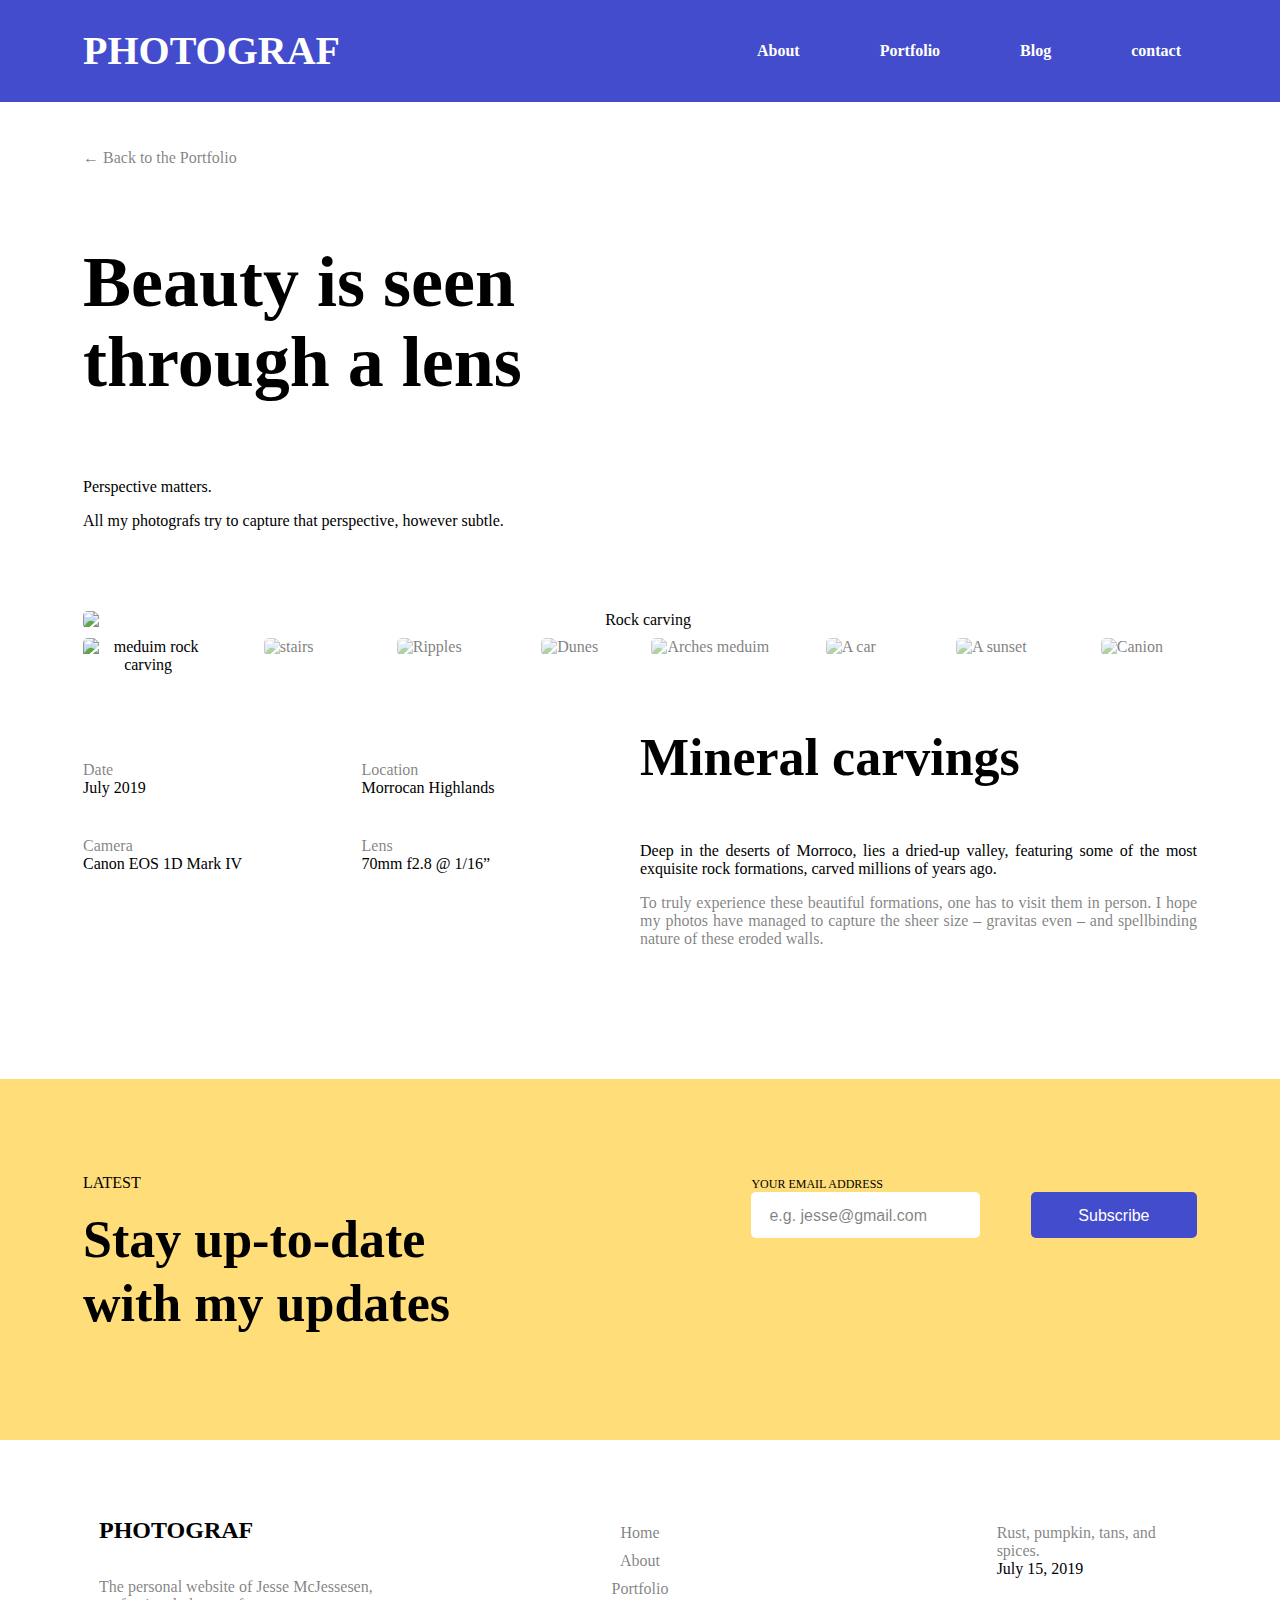
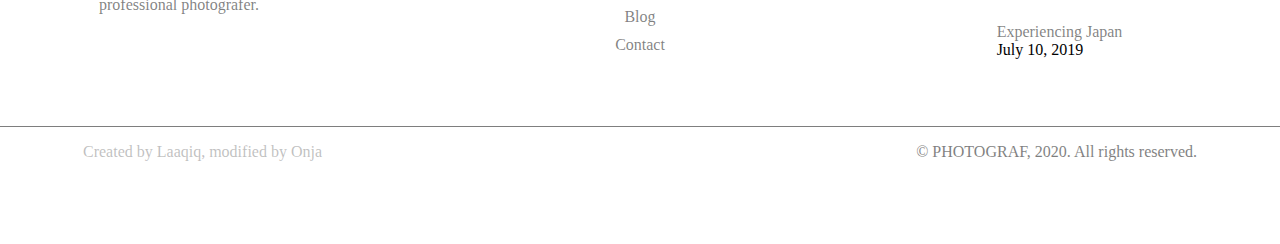
==== commit 44f8428b: "I modified the classes name in the footer file" ====
--- a/index.html
+++ b/index.html
@@ -5,52 +5,49 @@
   <meta charset="UTF-8">
   <meta name="viewport" content="width=device-width, initial-scale=1.0">
   <link rel="stylesheet" href="./css/index.css">
-  <title>Photograph</title>
+  <title>Photograf</title>
 </head>
 
 <body>
-  <input type="checkbox" 
-         id="menu-checkbox" 
-         class="photograph--checkbox--menu"
-  >
-  <header class="photograph_header">
-    <div class="photograph_header--container">
-      <h1 class="photograph__heading1">
-        Photograph
+  <input type="checkbox" id="menu-checkbox" class="photograf--checkbox--menu">
+  <header class="photograf_header">
+    <div class="photograf_header--container">
+      <h1 class="photograf__heading1">
+        Photograf
       </h1>
-      <div class="photograph--menu--container">
-        <label for="menu-checkbox" class="photograph--icon photograph--icon--menu">
-          <span class="photograph_header--menu">
+      <div class="photograf--menu--container">
+        <label for="menu-checkbox" class="photograf--icon photograf--icon--menu">
+          <span class="photograf_header--menu">
             Open the menu
           </span>
         </label>
       </div>
-      <nav class="photograph__navigation photograph__navigation--menu">
-        <h2 class="photograph_header__heading2">
-          <label for="menu-checkbox" class="photograph--icon photograph__icon--menu">
-            <span class="photograph_header--menu">
+      <nav class="photograf__navigation photograf__navigation--menu">
+        <h2 class="photograf_header__heading2">
+          <label for="menu-checkbox" class="photograf--icon photograf__icon--menu">
+            <span class="photograf_header--menu">
               Open the menu
             </span>
           </label>
         </h2>
-        <ul class="photograph__list photograph_header__list">
-          <li class="photograph__items photograph_header__items">
-            <a class="photograph__link photograph_header__link" href="/about">
+        <ul class="photograf__list photograf_header__list">
+          <li class="photograf__items photograf_header__items">
+            <a class="photograf__link photograf_header__link" href="/about">
               About
             </a>
           </li>
-          <li class="photograph__items photograph_header__items">
-            <a class="photograph__link photograph_header__link" href="/potfolio">
+          <li class="photograf__items photograf_header__items">
+            <a class="photograf__link photograf_header__link" href="/potfolio">
               Portfolio
             </a>
           </li>
-          <li class="photograph__items photograph_header__items">
-            <a class="photograph__link photograph_header__link" href="/blog">
+          <li class="photograf__items photograf_header__items">
+            <a class="photograf__link photograf_header__link" href="/blog">
               Blog
             </a>
           </li>
-          <li class="photograph__items photograph_header__items">
-            <a class="photograph__link photograph_header__link" href="/contact">
+          <li class="photograf__items photograf_header__items">
+            <a class="photograf__link photograf_header__link" href="/contact">
               contact
             </a>
           </li>
@@ -59,13 +56,14 @@
     </div>
   </header>
   <main>
-    <header class="photograph--mastheader">
-      <div class="photograph--container photograph--mastheader--container">
-        <div class="photograph--mastheader--wrapper">
-          <div class="photograph--mastheader--sub-wrapper">
-            <h2 class="photograph__heading2 photograph__heading2--mastheader">Beauty is seen through a lens</h2>
-            <p class="photograph--mastheader__link--wrapper">
-              <a class="photograph--mastheader__link photograph--mastheader__link" href="/back-to-the-portfolio">← Back to
+    <header class="photograf_mastheader">
+      <div class="photograf--container photograf_mastheader--container">
+        <div class="photograf_mastheader--wrapper">
+          <div class="photograf_mastheader--sub-wrapper">
+            <h2 class="photograf__heading2 photograf__heading2--mastheader">Beauty is seen through a lens</h2>
+            <p class="photograf_mastheader__link--wrapper">
+              <a class="photograf_mastheader__link photograf_mastheader__link" href="/back-to-the-portfolio">← Back
+                to
                 the Portfolio
               </a>
           </div>
@@ -73,119 +71,91 @@
             Perspective matters.
           </p>
           <p>
-            All my photographs try to capture that perspective, however subtle.
+            All my photografs try to capture that perspective, however subtle.
           </p>
         </div>
-        <div class="photograph__picture--container">
-          <div class="photograph__img--large--wrapper">
-            <img class="photograph__img--large" 
-                 src="./images/rock_carvings_lg.jpg" 
-                 alt="Rock carving"
-            >
-          </div>
-          <ul class="photograph__list photograph__img__list">
-            <li class="photograph__items photograph__img__items">
-              <img class="photograph__img--carvings" 
-                   src="./images/rock_carvings_md.jpg" 
-                   alt="meduim rock carving"
-              >
-            </li>
-            <li class="photograph__items photograph__img__items">
-              <img class="photograph__img--stairs" 
-                   src="./images/stairs_md.jpg" 
-                   alt="stairs"
-              >
-            </li>
-            <li class="photograph__items photograph__img__items">
-              <img class="photograph__img--ripples" 
-                   src="./images/ripples_md.jpg" 
-                   alt="Ripples"
-              >
-            </li>
-            <li class="photograph__items photograph__img__items">
-              <img class="photograph__img--dunes" 
-                   src="./images/dunes_md.jpg" 
-                   alt="Dunes"
-              >
-            </li>
-            <li class="photograph__items photograph__img__items">
-              <img class="photograph__img--arches" 
-                   src="./images/arches_md.jpg" 
-                   alt="Arches meduim"
-              >
-            </li>
-            <li class="photograph__items photograph__img__items">
-              <img class="photograph__img--car" 
-                   src="./images/car_md.jpg" 
-                   alt="A car"
-              >
-            </li>
-            <li class="photograph__items photograph__img__items">
-              <img class="photograph__img--sunset" 
-                   src="./images/sunset_md.jpg" 
-                   alt="A sunset"
-              >
-            </li>
-            <li class="photograph__items photograph__img__items">
-              <img class="photograph__img--canyon" 
-                   src="./images/canyon_md.jpg" 
-                   alt="Canion"
-              >
+        <div class="photograf__picture--container">
+          <div class="photograf__img--large--wrapper">
+            <img class="photograf__img--large img" src="./images/rock_carvings_lg.jpg" alt="Rock carving">
+          </div>
+          <ul class="photograf__list photograf__img__list">
+            <li class="photograf__items photograf__img__items">
+              <img class="photograf__img--carvings" src="./images/rock_carvings_md.jpg" alt="meduim rock carving">
+            </li>
+            <li class="photograf__items photograf__img__items">
+              <img class="photograf__img--stairs" src="./images/stairs_md.jpg" alt="stairs">
+            </li>
+            <li class="photograf__items photograf__img__items">
+              <img class="photograf__img--ripples" src="./images/ripples_md.jpg" alt="Ripples">
+            </li>
+            <li class="photograf__items photograf__img__items">
+              <img class="photograf__img--dunes" src="./images/dunes_md.jpg" alt="Dunes">
+            </li>
+            <li class="photograf__items photograf__img__items">
+              <img class="photograf__img--arches" src="./images/arches_md.jpg" alt="Arches meduim">
+            </li>
+            <li class="photograf__items photograf__img__items">
+              <img class="photograf__img--car" src="./images/car_md.jpg" alt="A car">
+            </li>
+            <li class="photograf__items photograf__img__items">
+              <img class="photograf__img--sunset" src="./images/sunset_md.jpg" alt="A sunset">
+            </li>
+            <li class="photograf__items photograf__img__items">
+              <img class="photograf__img--canyon" src="./images/canyon_md.jpg" alt="Canion">
             </li>
           </ul>
         </div>
       </div>
     </header>
-    <article class="photograph--features">
-      <div class="photograph--container photograph--features--container">
-        <ul class="photograph__list photograph--features__list">
-          <li class="photograph__items photograph--features__items">
-            <span class="photograph--features__span--title">Date</span>
-            <span class="photograph--features__span--desc">July 2019</span>
-          </li>
-          <li class="photograph__items photograph--features__items">
-            <span class="photograph--features__span--title">Location</span>
-            <span class="photograph--features__span--desc">Morrocan Highlands</span>
-          </li>
-          <li class="photograph__items photograph--features__items">
-            <span class="photograph--features__span--title">Camera</span>
-            <span class="photograph--features__span--desc">Canon EOS 1D Mark IV</span>
-          </li>
-          <li class="photograph__items photograph--features__items">
-            <span class="photograph--features__span--title">Lens</span>
-            <span class="photograph--features__span--desc">70mm f2.8 @ 1/16”</span>
+    <article class="photograf_features">
+      <div class="photograf--container photograf_features--container">
+        <ul class="photograf__list photograf_features__list">
+          <li class="photograf__items photograf_features__items">
+            <span class="photograf_features__span--title">Date</span>
+            <span class="photograf_features__span--desc">July 2019</span>
+          </li>
+          <li class="photograf__items photograf_features__items">
+            <span class="photograf_features__span--title">Location</span>
+            <span class="photograf_features__span--desc">Morrocan Highlands</span>
+          </li>
+          <li class="photograf__items photograf_features__items">
+            <span class="photograf_features__span--title">Camera</span>
+            <span class="photograf_features__span--desc">Canon EOS 1D Mark IV</span>
+          </li>
+          <li class="photograf__items photograf_features__items">
+            <span class="photograf_features__span--title">Lens</span>
+            <span class="photograf_features__span--desc">70mm f2.8 @ 1/16”</span>
           </li>
         </ul>
-        <div class="photograph--features--wrapper">
-          <div class="photograph--features--contents--wrapper">
-            <h3 class="photograph__heading3 photograph--features--heading3">
+        <div class="photograf_features--wrapper">
+          <div class="photograf_features--contents--wrapper">
+            <h3 class="photograf__heading3 photograf_features--heading3">
               Mineral carvings
             </h3>
-            <p class="photograph--features--summary">
+            <p class="photograf_features--summary">
               Deep in the deserts of Morroco, lies a dried-up valley, featuring some of the most exquisite rock
               formations, carved millions of years ago.
             </p>
-            <p class="photograph--features--desc">To truly experience these beautiful formations, one has to visit them
+            <p class="photograf_features--desc">To truly experience these beautiful formations, one has to visit them
               in person. I hope my
               photos have managed to capture the sheer size – gravitas even – and spellbinding nature of these eroded
               walls.
             </p>
           </div>
-          <nav class="photograph__navigation photograph__nav--icons">
-            <ul class="photograph__list photograph__list--icons photograph--features__list--icons">
-              <li class="photograph__items photograph__items--icons">
-                <a class="photograph__link photograph__link--icons photograph__link--icons--facebook"
+          <nav class="photograf__navigation photograf__nav--icons">
+            <ul class="photograf__list photograf__list--icons photograf_features__list--icons">
+              <li class="photograf__items photograf__items--icons">
+                <a class="photograf__link photograf__link--icons photograf__link--icons--facebook"
                   href="/facebook">Facebook
                 </a>
               </li>
-              <li class="photograph__items photograph__items--icons">
-                <a class="photograph__link photograph__link--icons photograph__link--icons--twitter"
-                  href="/twitter">
+              <li class="photograf__items photograf__items--icons">
+                <a class="photograf__link photograf__link--icons photograf__link--icons--twitter" href="/twitter">
                   Twitter
                 </a>
               </li>
-              <li class="photograph__items photograph__items--icons">
-                <a class="photograph__link photograph__link--icons photograph__link--icons--instagram"
+              <li class="photograf__items photograf__items--icons">
+                <a class="photograf__link photograf__link--icons photograf__link--icons--instagram"
                   href="Instagram">Instagram
                 </a>
               </li>
@@ -194,108 +164,102 @@
         </div>
       </div>
     </article>
-    <article class="photograph--newsletter">
-      <div class="photograph--newsletter--contents--wrapper">
-        <div class="photograph--newsletter--container">
-          <div class="photograph--newsletter--header--contents">
-            <h3 class="photograph__heading3 photograph__heading3--newsletter">
+    <article class="photograf_newsletter">
+      <div class="photograf_newsletter--contents--wrapper">
+        <div class="photograf_newsletter--container">
+          <div class="photograf_newsletter--header--contents">
+            <h3 class="photograf__heading3 photograf__heading3--newsletter">
               Stay up-to-date
               with my updates
             </h3>
-            <p class="photograph--latest--wrapper">
-              <a class="photograph__link photograph__link--latest" href="latest">
+            <p class="photograf--latest--wrapper">
+              <a class="photograf__link photograf__link--latest" href="latest">
                 Latest
               </a>
             </p>
           </div>
-          <form action="contact" class="photograph__form">
-            <div class="photograph__form--contents">
-              <label for="email" class="photograph__label--email">Your email address
+          <form action="contact" class="photograf__form">
+            <div class="photograf__form--contents">
+              <label for="email" class="photograf__label--email">Your email address
               </label>
-              <input 
-                type="text" 
-                value="e.g. jesse@gmail.com" 
-                id="photograph__email" 
-                class="photograph__email__input"
-              >
+              <input type="text" value="e.g. jesse@gmail.com" id="photograf__email" class="photograf__email__input">
             </div>
-            <button type="submit" class="photograph__form--subscribe">      Subscribe
+            <button type="submit" class="photograf__form--subscribe"> Subscribe
             </button>
           </form>
         </div>
       </div>
-      <div class="photograph--newsletter--container photograph--newsletter--container--contents">
-        <div class="photograph--newsletter--wrapper">
-          <h4 class="photograph__heading4">
-            Photograph
+      <div class="photograf_newsletter--container photograf_newsletter--container--contents">
+        <div class="photograf_newsletter--wrapper">
+          <h4 class="photograf__heading4">
+            Photograf
           </h4>
-          <p class="photograph--newsletter--desc">
-            The personal website of Jesse McJessesen, professional photographer.
+          <p class="photograf_newsletter--desc">
+            The personal website of Jesse McJessesen, professional photografer.
           </p>
-          <nav class="photograph__navigation photograph__nav--icons">
-            <ul class="photograph__list photograph__list--icons">
-              <li class="photograph__items photograph__items--icons">
-                <a class="photograph__link photograph__link--icons photograph__link--icons--facebook"
+          <nav class="photograf__navigation photograf__nav--icons">
+            <ul class="photograf__list photograf__list--icons">
+              <li class="photograf__items photograf__items--icons">
+                <a class="photograf__link photograf__link--icons photograf__link--icons--facebook"
                   href="/facebook">Facebook
                 </a>
               </li>
-              <li class="photograph__items photograph__items--icons">
-                <a class="photograph__link photograph__link--icons photograph__link--icons--twitter"
-                  href="/twitter">
+              <li class="photograf__items photograf__items--icons">
+                <a class="photograf__link photograf__link--icons photograf__link--icons--twitter" href="/twitter">
                   Twitter
                 </a>
               </li>
-              <li class="photograph__items photograph__items--icons">
-                <a class="photograph__link photograph__link--icons photograph__link--icons--instagram"
+              <li class="photograf__items photograf__items--icons">
+                <a class="photograf__link photograf__link--icons photograf__link--icons--instagram"
                   href="Instagram">Instagram
                 </a>
               </li>
             </ul>
           </nav>
         </div>
-        <nav class="photograph__navigation photograph__navigation--newsletter">
-          <ul class="photograph__list photograph__list--newsletter">
-            <li class="photograph__items photograph__items--newsletter">
-              <a class="photograph__link photograph__link--newsletter" href="/">
+        <nav class="photograf__navigation photograf__navigation--newsletter">
+          <ul class="photograf__list photograf__list--newsletter">
+            <li class="photograf__items photograf__items--newsletter">
+              <a class="photograf__link photograf__link--newsletter photograf__link--newsletter--home" href="/">
                 Home
               </a>
             </li>
-            <li class="photograph__items photograph__items--newsletter">
-              <a class="photograph__link photograph__link--newsletter" href="/about">
+            <li class="photograf__items photograf__items--newsletter">
+              <a class="photograf__link photograf__link--newsletter" href="/about">
                 About
               </a>
             </li>
-            <li class="photograph__items photograph__items--newsletter">
-              <a class="photograph__link photograph__link--newsletter" href="/portfolio">
+            <li class="photograf__items photograf__items--newsletter">
+              <a class="photograf__link photograf__link--newsletter" href="/portfolio">
                 Portfolio
               </a>
             </li>
-            <li class="photograph__items photograph__items--newsletter">
-              <a class="photograph__link photograph__link--newsletter" href="/blog">
+            <li class="photograf__items photograf__items--newsletter">
+              <a class="photograf__link photograf__link--newsletter" href="/blog">
                 Blog
               </a>
             </li>
-            <li class="photograph__items photograph__items--newsletter">
-              <a class="photograph__link photograph__link--newsletter" href="/contact">
+            <li class="photograf__items photograf__items--newsletter">
+              <a class="photograf__link photograf__link--newsletter" href="/contact">
                 Contact
               </a>
             </li>
           </ul>
         </nav>
-        <div class="photograph--profile--container">
-          <div class="photograph--profile photograph--profile--wrapper">
-            <span class="photograph--profile--desc photograph--profile--desc--woman">
+        <div class="photograf--profile--container">
+          <div class="photograf--profile photograf--profile--wrapper">
+            <span class="photograf--profile--desc photograf--profile--desc--woman">
               Rust, pumpkin, tans, and spices.
             </span>
-            <span class="photograph--profile--date">
+            <span class="photograf--profile--date">
               July 15, 2019
             </span>
           </div>
-          <div class="photograph--profile profile--contents--sec">
-            <span class="photograph--profile--desc photograph--profile--desc--arches">
+          <div class="photograf--profile profile--contents--sec">
+            <span class="photograf--profile--desc photograf--profile--desc--arches">
               Experiencing Japan
             </span>
-            <span class="photograph--profile--date">
+            <span class="photograf--profile--date">
               July 10, 2019
             </span>
           </div>
@@ -303,16 +267,17 @@
       </div>
     </article>
   </main>
-  <footer class="photograph__footer">
-    <div class="photograph__footer--container">
-      <p class="photograph__footer--desc">
+  <footer class="photograf_footer">
+    <div class="photograf_footer--container">
+      <p class="photograf_footer--desc">
         Created by Laaqiq, modified by Onja
       </p>
-      <p class="photograph__footer--desc">
+      <p class="photograf__footer--desc">
         © PHOTOGRAF, 2020. All rights reserved.
       </p>
     </div>
   </footer>
+  <script src="./js/photograf.js"></script>
 </body>
 
 </html>--- a/css/index.css
+++ b/css/index.css
@@ -0,0 +1,600 @@
+:root {
+  --based-value: 16px;
+  --padding-inline: var(--based-value);
+  --padding-block: var(--based-value);
+  --margin-inline: var(--based-value);
+  --margin-block: var(--based-value);
+  --opacity: 1;
+  --per-width: 100%;
+  --fix-width: 100px;
+  --auto-value: auto;
+  --value: 0;
+  --none-value: none; }
+
+@font-face {
+  font-family: 'DM Sans', Helvetica, sans-serif;
+  font-style: normal;
+  src: local("DM Sans") url("../fonts/dm_sans_400.woff2") format(woff2), url("../fonts/dm_sans_400.woff") format(woff);
+  font-weight: normal; }
+
+@font-face {
+  font-family: 'DM Sans-bold', Helvetica, sans-serif;
+  font-style: normal;
+  src: local("DM Sans-bold") url("../fonts/dm_sans_700.woff2") format(woff2), url("../fonts/dm_sans_700.woff") format(woff);
+  font-weight: bold; }
+
+@font-face {
+  font-family: 'dm_serif_display', Helvetica, sans-serif;
+  font-style: normal;
+  src: local("dm_serif") url("../fonts/dm_serif_display_400.woff2") format(woff2) url("../fonts/dm_serif_display_400.woff") format(woff);
+  font-weight: normal; }
+
+:root {
+  --based-value: 16px;
+  --padding-inline: var(--based-value);
+  --padding-block: var(--based-value);
+  --margin-inline: var(--based-value);
+  --margin-block: var(--based-value);
+  --opacity: 1;
+  --per-width: 100%;
+  --fix-width: 100px;
+  --auto-value: auto;
+  --value: 0;
+  --none-value: none; }
+
+body {
+  background-color: #FFFFFF;
+  text-align: center;
+  margin: 0;
+  padding: 0;
+  font-family: 'DM Sans';
+  overflow-x: hidden; }
+
+ul {
+  padding: 0;
+  margin: 0; }
+
+li {
+  list-style: none; }
+
+a {
+  text-decoration: none; }
+
+img {
+  max-width: 100%;
+  border-radius: 5px; }
+
+.photograf_header {
+  background-color: #434CCC;
+  padding-inline-start: var(--padding-inline);
+  padding-inline-end: var(--padding-inline); }
+
+.photograf_header--container {
+  width: 100%;
+  display: flex;
+  flex-direction: row;
+  justify-content: space-between;
+  align-items: baseline;
+  align-items: center; }
+
+.photograf--icon--menu {
+  color: transparent;
+  background-image: url(../icons/icon_menu.svg);
+  background-repeat: no-repeat;
+  position: absolute;
+  top: 19px;
+  right: -77px; }
+
+@media (min-width: 1100px) {
+  .photograf_header--container {
+    max-width: 1114px;
+    margin-inline-start: var(--auto-value);
+    margin-inline-end: var(--auto-value); }
+  .photograf--icon--menu {
+    background-image: var(--none-value); } }
+
+.photograf__heading1 {
+  font-family: 'dm_serif_display';
+  font-size: calc(var(--based-value) + 2);
+  line-height: calc(var(--based-value) * 2);
+  color: #000000;
+  font-size: calc(var(--based-value) + 8);
+  line-height: calc(var(--based-value) * 2);
+  color: #FFFFFF;
+  text-transform: uppercase; }
+
+.photograf_header__heading2 {
+  display: none;
+  position: absolute;
+  top: var(--based-value);
+  left: var(--based-value);
+  width: var(--based-value);
+  height: var(--based-value); }
+
+.photograf__heading2 {
+  font-family: 'dm_serif_display';
+  font-size: calc(var(--based-value) + 2);
+  line-height: calc(var(--based-value) * 2);
+  color: #000000;
+  font-size: 47px;
+  line-height: 60px; }
+
+.photograf__heading3 {
+  font-family: 'dm_serif_display';
+  font-size: calc(var(--based-value) + 2);
+  line-height: calc(var(--based-value) * 2);
+  color: #000000;
+  font-size: 34px;
+  line-height: 40px; }
+
+.photograf__heading4 {
+  font-family: 'dm_serif_display';
+  font-size: calc(var(--based-value) + 2);
+  line-height: calc(var(--based-value) * 2);
+  color: #000000;
+  text-transform: uppercase;
+  font-size: 24px;
+  line-height: calc(var(--based-value) * 2);
+  margin-block-start: 74px; }
+
+@media (min-width: 1100px) {
+  .photograf__heading1 {
+    font-size: 40px;
+    line-height: 48px; }
+  .photograf__heading2--mastheader {
+    font-size: 72px;
+    line-height: 80px; }
+  .photograf__heading3 {
+    font-size: 52px;
+    line-height: 64px; } }
+
+.photograf_mastheader {
+  margin-inline-start: var(--margin-inline);
+  margin-inline-end: var(--margin-inline); }
+
+.photograf_mastheader--wrapper {
+  text-align: justify;
+  margin-block-start: 31px;
+  margin-block-end: 81px; }
+
+.photograf__heading2--mastheader {
+  text-align: left; }
+
+.photograf_mastheader--sub-wrapper {
+  display: flex;
+  flex-direction: column-reverse; }
+
+.photograf_mastheader__link {
+  color: rgba(0, 0, 0, 0.5);
+  font-size: var(--based-value);
+  line-height: calc(var(--based-value) + 8); }
+
+@media (min-width: 1100px) {
+  .photograf--container {
+    max-width: 1114px;
+    margin-inline-start: var(--auto-value);
+    margin-inline-end: var(--auto-value); }
+  .photograf__heading2--mastheader {
+    max-width: calc(var(--per-width) / 2); } }
+
+.photograf_features--container {
+  text-align: justify;
+  margin-inline-start: var(--margin-inline);
+  margin-inline-end: var(--margin-inline); }
+
+.photograf_features__list {
+  display: flex;
+  flex-direction: row;
+  justify-content: space-between;
+  align-items: baseline;
+  flex-wrap: wrap;
+  align-items: unset;
+  margin-block-end: 75px; }
+
+.photograf_features--wrapper {
+  margin-block-end: 78px; }
+
+.photograf_features--desc {
+  color: rgba(0, 0, 0, 0.5);
+  font-size: var(--based-value);
+  line-height: calc(var(--based-value) + 8); }
+
+.photograf_features__items {
+  display: flex;
+  flex-direction: column;
+  margin-block-start: 40px;
+  flex-basis: calc(var(--per-width) / 2); }
+
+.photograf_features__span--title {
+  color: rgba(0, 0, 0, 0.5);
+  font-size: var(--based-value);
+  line-height: calc(var(--based-value) + 8); }
+
+.photograf_features__span--desc {
+  font-family: 'DM Sans-bold';
+  font-size: var(--based-value);
+  line-height: calc(var(--based-value) + 8);
+  color: #FFFFFF;
+  color: #000000;
+  text-align: left; }
+
+@media (min-width: 1100px) {
+  .photograf_features--container {
+    max-width: 1114px;
+    margin-inline-start: var(--auto-value);
+    margin-inline-end: var(--auto-value);
+    padding-inline-start: var(--padding-inline);
+    padding-inline-end: var(--padding-inline);
+    display: flex;
+    flex-direction: row;
+    justify-content: space-between;
+    align-items: baseline;
+    flex-wrap: wrap; }
+  .photograf_features__list,
+  .photograf_features--wrapper {
+    flex-basis: calc(var(--per-width) / 2); } }
+
+.photograf_newsletter--container,
+.photograf_newsletter--container--contents {
+  text-align: left; }
+
+.photograf_newsletter--contents--wrapper,
+.photograf_newsletter--wrapper,
+.photograf__navigation--newsletter,
+.photograf--profile--container {
+  padding-inline-start: var(--padding-inline);
+  padding-inline-end: var(--padding-inline); }
+
+.photograf_newsletter--contents--wrapper {
+  background-color: #FFDD78; }
+
+.photograf_newsletter--header--contents {
+  padding-block-start: 62px; }
+
+.photograf__heading3--newsletter {
+  margin-block-start: 0; }
+
+.photograf_newsletter--desc,
+.photograf__email__input,
+.photograf__form--subscribe {
+  color: rgba(0, 0, 0, 0.5);
+  font-size: var(--based-value);
+  line-height: calc(var(--based-value) + 8); }
+
+.photograf_newsletter--header--contents {
+  display: flex;
+  flex-direction: column-reverse; }
+
+.photograf--profile--desc,
+.photograf__link--newsletter {
+  color: rgba(0, 0, 0, 0.5);
+  font-size: var(--based-value);
+  line-height: calc(var(--based-value) + 8); }
+
+.photograf--profile {
+  display: flex;
+  flex-direction: column;
+  margin-inline-start: 100px; }
+
+.photograf__link--latest {
+  color: rgba(0, 0, 0, 0.5);
+  font-size: var(--based-value);
+  line-height: calc(var(--based-value) + 8);
+  color: #000000;
+  text-transform: uppercase; }
+
+@media (min-width: 1100px) {
+  .photograf_newsletter--container {
+    max-width: 1114px;
+    margin-inline-start: var(--auto-value);
+    margin-inline-end: var(--auto-value);
+    display: flex;
+    flex-direction: row;
+    justify-content: space-between;
+    align-items: baseline; }
+  .photograf__heading3--newsletter {
+    margin-block-end: 104px; }
+  .photograf_newsletter--wrapper,
+  .photograf--profile--container {
+    flex-basis: calc(26%); }
+  .photograf_newsletter--header--contents {
+    flex-basis: 40%;
+    padding-block-start: 79px; } }
+
+.photograf__navigation--menu {
+  padding: var(--based-value);
+  background-color: #f8f8f8;
+  position: absolute;
+  z-index: 3;
+  top: var(--value);
+  left: var(--value);
+  bottom: var(--value);
+  width: calc(calc(var(--fix-width) * 2) + 50);
+  height: max-content;
+  box-shadow: 0 0 50px rgba(0, 0, 0, 0.5);
+  transform: translateX(-100%);
+  transition: transform 0.3s; }
+
+body > input[type="checkbox"]:checked ~ header .photograf__navigation--menu {
+  transform: translateX(0%); }
+
+.photograf_header__list {
+  display: flex;
+  flex-direction: column; }
+
+.photograf--checkbox--menu {
+  position: absolute;
+  top: 35px;
+  right: calc(var(--based-value) + 1);
+  z-index: -1; }
+
+.photograf_header__link {
+  text-decoration: var(--none-value);
+  color: #434CCC;
+  opacity: calc(var(--opacity) / 2);
+  font-weight: 700;
+  font-size: 0.75rem;
+  line-height: var(--based-value);
+  transition: opacity 0.3s;
+  display: block;
+  padding: var(--based-value) var(--based-value) var(--based-value) calc(var(--based-value) * 4); }
+
+body > [type="checkbox"]:checked ~ header label {
+  position: absolute;
+  z-index: 2;
+  top: var(--value);
+  right: var(--value);
+  bottom: var(--value);
+  left: var(--value);
+  height: var(--per-width);
+  width: var(--per-width);
+  background: rgba(0, 0, 0, 0.25); }
+
+body > nav .active a {
+  opacity: var(--opacity); }
+
+body > nav > ul a:hover {
+  opacity: var(--opacity); }
+
+@media (min-width: 1100px) {
+  .photograf__navigation--menu {
+    background-color: transparent;
+    top: var(--auto-value);
+    left: var(--auto-value);
+    right: var(--auto-value);
+    bottom: var(--auto-value);
+    width: var(--auto-value);
+    box-shadow: var(--none-value);
+    transform: var(--none-value);
+    transition: var(--none-value);
+    display: contents; }
+  .photograf_header__link {
+    font-family: 'DM Sans-bold';
+    font-size: var(--based-value);
+    line-height: calc(var(--based-value) + 8);
+    color: #FFFFFF;
+    opacity: var(--opacity); }
+  .photograf_header__list {
+    display: flex;
+    flex-direction: row; } }
+
+body > input[type="checkbox"]:checked ~ main {
+  z-index: 1; }
+
+.photograf__list--icons {
+  display: flex; }
+
+.photograf_features__list--icons {
+  margin-block-start: 35px; }
+
+.photograf__items--icons {
+  width: calc(var(--fix-width) / 4); }
+
+.photograf__link--icons {
+  display: block;
+  text-indent: -9999px; }
+
+.photograf__link--icons--facebook {
+  background-image: url(../icons/icon_facebook.svg);
+  background-repeat: no-repeat; }
+
+.photograf__link--icons--twitter {
+  background-image: url(../icons/icon_twitter.svg);
+  background-repeat: no-repeat; }
+
+.photograf__link--icons--instagram {
+  background-image: url(../icons/icon_instagram.svg);
+  background-repeat: no-repeat; }
+
+.photograf__navigation--newsletter {
+  margin-block-start: 79.91px;
+  margin-block-end: calc(78px - 44px); }
+
+.photograf__items--newsletter:not(:first-child) {
+  padding-block-start: 10px; }
+
+.photograf__link--newsletter:hover {
+  font-family: 'DM Sans-bold';
+  font-size: var(--based-value);
+  line-height: calc(var(--based-value) + 8);
+  color: #FFFFFF;
+  color: #000000; }
+
+.photograf__link--newsletter--home:focus-visible {
+  color: #000000; }
+
+@media (min-width: 1100px) {
+  .photograf__navigation--newsletter {
+    text-align: center;
+    margin: var(--value);
+    padding: var(--value);
+    flex-basis: 44%; } }
+
+.photograf--profile--desc--woman::before {
+  display: block;
+  content: '';
+  background-image: url(../images/woman_sm.jpg);
+  background-repeat: no-repeat;
+  background-size: cover;
+  width: 70px;
+  height: 45px;
+  position: relative;
+  left: -100.8px;
+  top: calc(var( --based-value) * 3); }
+
+.photograf--profile--desc--arches::before {
+  content: '';
+  display: block;
+  background-image: url(../images/arches_sm.jpg);
+  background-repeat: no-repeat;
+  background-size: cover;
+  width: 70px;
+  height: 45px;
+  position: relative;
+  left: -100.8px;
+  top: 44px; }
+
+.photograf__form,
+.photograf__form--contents {
+  display: flex;
+  flex-direction: column; }
+
+.photograf__label--email {
+  font-family: 'DM Sans-bold';
+  font-size: var(--based-value);
+  line-height: calc(var(--based-value) + 8);
+  color: #FFFFFF;
+  text-transform: uppercase;
+  font-size: 12px;
+  line-height: var(--based-value);
+  color: #000000; }
+
+.photograf__email__input,
+.photograf__form--subscribe {
+  border-color: transparent;
+  box-sizing: border-box;
+  border-radius: 5px;
+  padding-inline-start: var(--based-value);
+  padding-block-start: 13px;
+  padding-block-end: 11px;
+  margin-block-end: var(--based-value); }
+
+.photograf__form--subscribe {
+  max-width: 50%;
+  background-color: #434CCC;
+  color: #FFFFFF;
+  padding-inline-start: 45.5px;
+  padding-inline-end: 45.5px;
+  margin-block-end: 54px; }
+
+@media (min-width: 1100px) {
+  .photograf__form {
+    display: flex;
+    flex-direction: row;
+    justify-content: space-between;
+    align-items: baseline;
+    align-items: unset;
+    flex-basis: 40%; }
+  .photograf__form--subscribe {
+    margin-block-start: var(--margin-block); } }
+
+.photograf__picture--container {
+  padding-block-end: 30%; }
+
+.photograf__img--large {
+  display: block;
+  max-width: var(--per-width);
+  width: var(--per-width);
+  height: var(--per-width);
+  object-fit: cover; }
+
+.photograf__img__list {
+  position: relative;
+  display: block;
+  width: var(--per-width); }
+
+.photograf__img__items:nth-of-type(1),
+.photograf__img__items:nth-of-type(2),
+.photograf__img__items:nth-of-type(3) {
+  position: absolute;
+  width: 40%;
+  top: 9px; }
+
+.photograf__img__items:nth-of-type(2) {
+  left: calc(40% + 9px); }
+
+.photograf__img__items:nth-of-type(3) {
+  left: calc(calc(40% * 2) + calc(9px * 2)); }
+
+.photograf__img__items:nth-of-type(2),
+.photograf__img__items:nth-of-type(3) {
+  opacity: calc(var(--opacity) / 2); }
+
+.photograf__img__items:nth-of-type(4),
+.photograf__img__items:nth-of-type(5),
+.photograf__img__items:nth-of-type(6),
+.photograf__img__items:nth-of-type(7),
+.photograf__img__items:nth-of-type(8) {
+  display: var(--none-value); }
+
+@media (min-width: 1100px) {
+  .photograf__picture--container {
+    padding-block-end: var(--value); }
+  .photograf__img__list {
+    width: var(--per-width);
+    display: flex;
+    flex-direction: row;
+    justify-content: space-between;
+    align-items: baseline;
+    align-items: unset;
+    margin-block-start: 9px;
+    position: unset; }
+  .photograf__img__items:nth-of-type(1),
+  .photograf__img__items:nth-of-type(2),
+  .photograf__img__items:nth-of-type(3) {
+    position: unset; }
+  .photograf__img__items:nth-of-type(3) {
+    transform: inherit; }
+  .photograf__img__items:nth-of-type(4),
+  .photograf__img__items:nth-of-type(5),
+  .photograf__img__items:nth-of-type(6),
+  .photograf__img__items:nth-of-type(7),
+  .photograf__img__items:nth-of-type(8) {
+    display: block; }
+  .photograf__img__items:nth-of-type(2),
+  .photograf__img__items:nth-of-type(3),
+  .photograf__img__items:nth-of-type(4),
+  .photograf__img__items:nth-of-type(5),
+  .photograf__img__items:nth-of-type(6),
+  .photograf__img__items:nth-of-type(7),
+  .photograf__img__items:nth-of-type(8) {
+    opacity: calc(var(--opacity) / 2); }
+  .photograf__img__items {
+    flex-basis: calc(calc(var(--per-width) / 8) - calc(9px)); } }
+
+.photograf_footer {
+  border-block-start: 1px #000000 solid;
+  opacity: calc(var(--opacity) / 2);
+  margin-block-start: 67px; }
+
+.photograf_footer--container {
+  text-align: justify;
+  padding-inline-start: var(--padding-inline);
+  padding-inline-end: var(--padding-inline); }
+
+.photograf_footer--desc {
+  color: rgba(0, 0, 0, 0.5);
+  font-size: var(--based-value);
+  line-height: calc(var(--based-value) + 8); }
+
+@media (min-width: 1100px) {
+  .photograf_footer--container {
+    max-width: 1114px;
+    margin-inline-start: var(--auto-value);
+    margin-inline-end: var(--auto-value);
+    display: flex;
+    flex-direction: row;
+    justify-content: space-between;
+    align-items: baseline;
+    align-items: unset;
+    margin-block-end: 67px; } }
